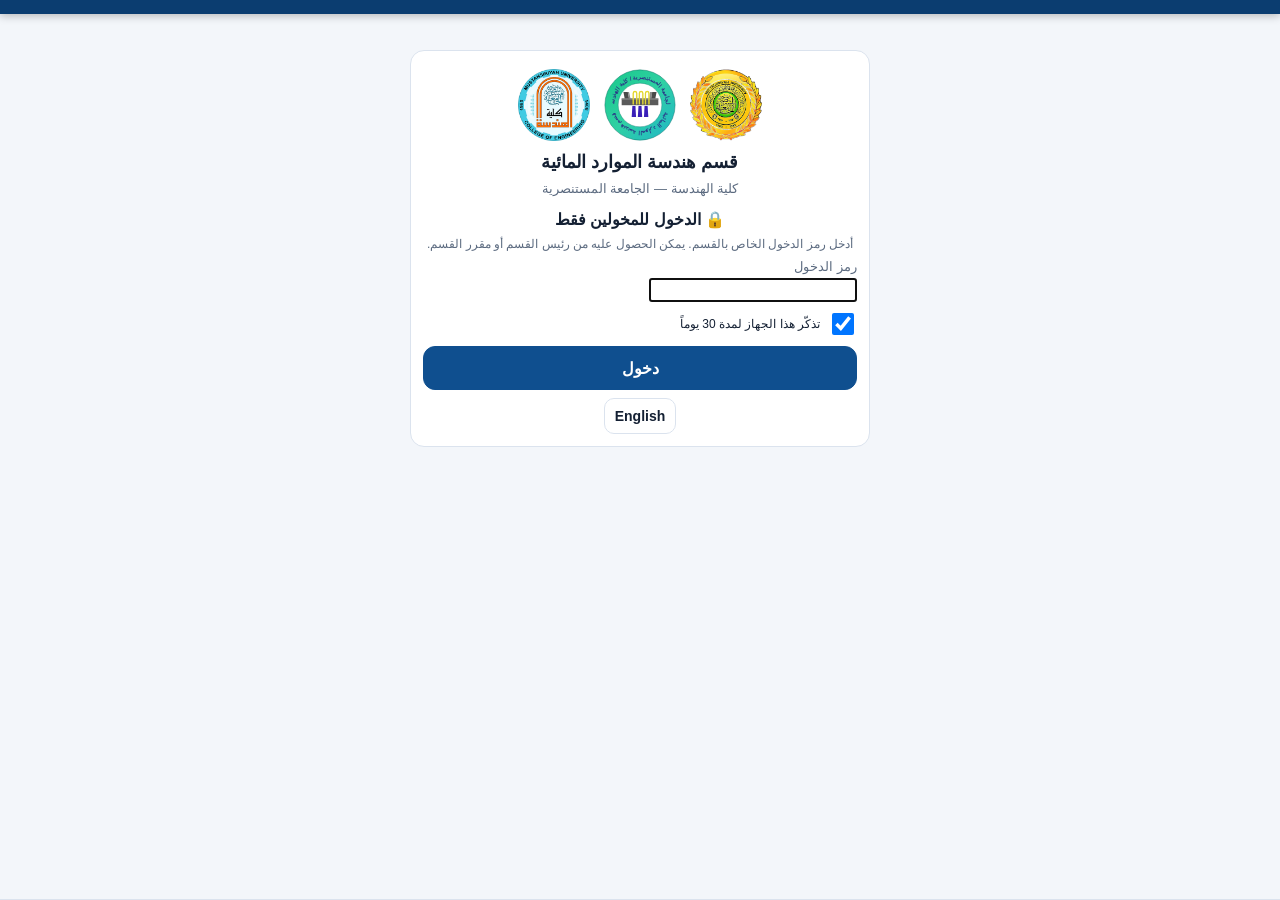
==== index.html @ e6f43ce7 "Student attendance app for the Water Resources Engineering Dept. (v1.3.0): web/PWA, Excel import, re" ====
<!doctype html>
<html lang="ar" dir="rtl">
<head>
  <meta charset="utf-8">
  <meta name="viewport" content="width=device-width, initial-scale=1, viewport-fit=cover">
  <title>Student Attendance</title>
  <meta name="description" content="Student attendance and absence tracking for an undergraduate department">
  <meta name="theme-color" content="#0b3d70">
  <meta name="mobile-web-app-capable" content="yes">
  <meta name="apple-mobile-web-app-capable" content="yes">
  <meta name="apple-mobile-web-app-status-bar-style" content="black-translucent">
  <meta name="apple-mobile-web-app-title" content="Attendance">
  <link rel="manifest" href="manifest.webmanifest">
  <link rel="icon" type="image/png" sizes="32x32" href="icons/favicon-32.png">
  <link rel="apple-touch-icon" href="icons/apple-touch-icon.png">
  <link rel="stylesheet" href="css/app.css">
</head>
<body>
  <div id="app">
    <header id="top"></header>
    <main id="view"></main>
    <nav id="tabs"></nav>
  </div>
  <div id="modal"><div class="box" id="modal-box"></div></div>
  <div id="toast"></div>
  <div id="print-area"></div>

  <script src="js/config.js"></script>
  <script src="js/i18n.js"></script>
  <script src="js/data.js"></script>
  <script src="js/store.js"></script>
  <script src="js/reports.js"></script>
  <script src="js/excel.js"></script>
  <script src="js/ui.js"></script>
  <script>
    const nativeApp = !!(window.Capacitor && window.Capacitor.isNativePlatform && window.Capacitor.isNativePlatform());
    if ('serviceWorker' in navigator && !nativeApp) {
      window.addEventListener('load', () => {
        navigator.serviceWorker.register('sw.js').then((reg) => {
          reg.addEventListener('updatefound', () => {
            const w = reg.installing;
            w && w.addEventListener('statechange', () => { if (w.state === 'installed' && navigator.serviceWorker.controller && window.UI) window.UI.toast(window.UI.t('updateReady')); });
          });
        }).catch(() => {});
      });
    }
  </script>
</body>
</html>
---- css/app.css ----
:root {
  --navy: #0b3d70; --navy-2: #0f4f8f; --accent: #1f8fd8; --ok: #2e9e5b; --warn: #d9a300; --warn2: #e8702a; --fail: #c62828;
  --bg: #f3f6fa; --card: #ffffff; --ink: #142033; --muted: #5c6b80; --line: #dbe3ee; --chip: #e8f0fa;
  --radius: 14px; --tap: 44px; --font: "Segoe UI", Tahoma, "Noto Naskh Arabic", "Noto Sans Arabic", Arial, sans-serif;
}
@media (prefers-color-scheme: dark) {
  :root:not([data-theme="light"]) { --bg: #0f1722; --card: #182334; --ink: #e9eef5; --muted: #9fb0c6; --line: #2a3850; --chip: #223246; }
}
* { box-sizing: border-box; -webkit-tap-highlight-color: transparent; }
html, body { margin: 0; padding: 0; background: var(--bg); color: var(--ink); font-family: var(--font); font-size: 16px; }
body { min-height: 100vh; padding-bottom: calc(64px + env(safe-area-inset-bottom)); }
button, input, select, textarea { font: inherit; color: inherit; }
h1, h2, h3, h4 { margin: 0 0 8px; font-weight: 700; }
p { margin: 6px 0; }
a { color: var(--accent); }

/* ---------- header ---------- */
#top { position: sticky; top: 0; z-index: 20; background: var(--navy); color: #fff; padding: calc(6px + env(safe-area-inset-top)) 12px 8px; box-shadow: 0 2px 8px rgba(0,0,0,.25); }
#top .brand { display: flex; align-items: center; gap: 10px; }
#top .logos { display: flex; gap: 4px; }
#top .logos img { width: 34px; height: 34px; border-radius: 50%; background: #fff; object-fit: cover; padding: 1px; }
#top .title { flex: 1; min-width: 0; }
#top .title h1 { font-size: 15px; line-height: 1.2; white-space: nowrap; overflow: hidden; text-overflow: ellipsis; }
#top .title small { display: block; font-size: 11px; opacity: .85; white-space: nowrap; overflow: hidden; text-overflow: ellipsis; }
#top .lang { background: rgba(255,255,255,.15); border: 1px solid rgba(255,255,255,.35); color: #fff; border-radius: 20px; padding: 6px 12px; font-weight: 700; min-height: 36px; }
#top .ctx { display: flex; gap: 6px; margin-top: 8px; }
#top .ctx select { flex: 1; min-height: 38px; border-radius: 10px; border: 1px solid rgba(255,255,255,.3); background: rgba(255,255,255,.12); color: #fff; padding: 0 8px; }
#top .ctx select option { color: #142033; }

/* ---------- layout ---------- */
#view { padding: 12px; max-width: 900px; margin: 0 auto; }
.card { background: var(--card); border: 1px solid var(--line); border-radius: var(--radius); padding: 12px; margin-bottom: 12px; }
.card h3 { font-size: 16px; display: flex; align-items: center; justify-content: space-between; gap: 8px; }
.row { display: flex; gap: 8px; align-items: center; flex-wrap: wrap; }
.row > * { flex: 1; min-width: 0; }
.row > .fix { flex: 0 0 auto; }
.grid2 { display: grid; grid-template-columns: 1fr 1fr; gap: 8px; }
label.f { display: block; font-size: 13px; color: var(--muted); margin: 8px 0 4px; }
input[type=text], input[type=date], input[type=number], select, textarea { width: 100%; min-height: var(--tap); border: 1px solid var(--line); border-radius: 10px; background: var(--card); padding: 8px 10px; }
textarea { min-height: 120px; }
input[type=checkbox] { width: 22px; height: 22px; }
.muted { color: var(--muted); font-size: 13px; }
.small { font-size: 12px; }
.center { text-align: center; }
.sp { height: 8px; }

/* ---------- buttons ---------- */
.btn { display: inline-flex; align-items: center; justify-content: center; gap: 6px; min-height: var(--tap); padding: 8px 14px; border-radius: 12px; border: 1px solid var(--line); background: var(--card); cursor: pointer; font-weight: 600; }
.btn.primary { background: var(--navy-2); border-color: var(--navy-2); color: #fff; }
.btn.danger { color: var(--fail); border-color: var(--fail); }
.btn.ghost { background: transparent; }
.btn.sm { min-height: 36px; padding: 4px 10px; font-size: 14px; border-radius: 10px; }
.btn.block { width: 100%; }
.btn:active { transform: scale(.98); }
.btn[disabled] { opacity: .5; }
.toolbar { display: flex; gap: 8px; flex-wrap: wrap; margin: 8px 0; }
.toolbar .btn { flex: 1; }

/* ---------- chips / status ---------- */
.chip { display: inline-block; padding: 3px 10px; border-radius: 20px; font-size: 12px; background: var(--chip); color: var(--ink); }
.chip.ok { background: #e3f4e9; color: #1d6b3b; } .chip.warn1 { background: #fff4d6; color: #7a5a00; }
.chip.warn2 { background: #fde6d8; color: #8a3b0d; } .chip.fail { background: #fbe1e1; color: #8e1b1b; }
.st-fail td.name, .st-fail b { color: var(--fail); } .st-warn2 td.name { color: var(--warn2); } .st-warn1 td.name { color: #8a6d00; }
.pill { display: inline-flex; gap: 4px; }

/* ---------- lists ---------- */
.list { display: flex; flex-direction: column; gap: 6px; }
.item { display: flex; align-items: center; gap: 10px; background: var(--card); border: 1px solid var(--line); border-radius: 12px; padding: 10px 12px; min-height: 56px; }
.item.sel { border-color: var(--accent); box-shadow: 0 0 0 2px rgba(31,143,216,.25); }
.item .main { flex: 1; min-width: 0; }
.item .main .t { font-weight: 600; }
.item .main .s { font-size: 12px; color: var(--muted); }
.item .acts { display: flex; gap: 4px; flex: 0 0 auto; }
.icon { width: 38px; height: 38px; border-radius: 10px; border: 1px solid var(--line); background: var(--card); display: inline-flex; align-items: center; justify-content: center; font-size: 16px; cursor: pointer; }

/* ---------- attendance sheet ---------- */
.sheet .srow { display: flex; align-items: center; gap: 8px; padding: 6px 0; border-bottom: 1px solid var(--line); }
.sheet .srow:last-child { border-bottom: 0; }
.sheet .nm { flex: 1; min-width: 0; cursor: pointer; padding: 6px 2px; line-height: 1.25; }
.sheet .nm .idx { color: var(--muted); font-size: 12px; margin-inline-end: 6px; }
.sheet .nm .nt { display: block; font-size: 11px; color: var(--muted); }
.seg { display: inline-flex; border: 1px solid var(--line); border-radius: 10px; overflow: hidden; flex: 0 0 auto; }
.seg button { min-width: 42px; min-height: 40px; border: 0; background: var(--card); color: var(--muted); font-weight: 700; padding: 0 6px; cursor: pointer; }
.seg button + button { border-inline-start: 1px solid var(--line); }
.seg button.on.P { background: var(--ok); color: #fff; } .seg button.on.A { background: var(--fail); color: #fff; }
.seg button.on.E { background: var(--warn); color: #fff; } .seg button.on.L { background: var(--accent); color: #fff; }
.srow.A .nm { color: var(--fail); font-weight: 700; } .srow.E .nm { color: #8a6d00; }
.sticky-actions { position: sticky; bottom: calc(64px + env(safe-area-inset-bottom)); background: var(--bg); padding: 8px 0; z-index: 5; }

/* ---------- tables ---------- */
.tbl-wrap { overflow-x: auto; -webkit-overflow-scrolling: touch; }
table.rep { border-collapse: collapse; width: 100%; font-size: 13px; }
table.rep th, table.rep td { border: 1px solid #9aa7b8; padding: 4px 6px; text-align: center; vertical-align: middle; }
table.rep th { background: #e3ebf5; color: #142033; font-weight: 700; }
table.rep td.name { text-align: start; white-space: nowrap; }
table.rep.small { font-size: 11.5px; }
table.rep th.rot { height: 110px; vertical-align: bottom; padding: 2px; }
table.rep th.rot div { writing-mode: vertical-rl; transform: rotate(180deg); white-space: nowrap; max-height: 104px; overflow: hidden; margin: 0 auto; }
table.rep td.m-A { background: #fbe1e1; color: #8e1b1b; font-weight: 700; } table.rep td.m-E { background: #fff4d6; } table.rep td.m-L { background: #e3f0fb; }
table.rep td.st-fail { background: #fbe1e1; } table.rep td.st-warn2 { background: #fde6d8; } table.rep td.st-warn1 { background: #fff4d6; }
tr.st-fail { background: rgba(198,40,40,.06); }

/* ---------- document (preview + print) ---------- */
.doc { background: #fff; color: #142033; padding: 14px; border-radius: 10px; border: 1px solid var(--line); font-size: 13px; line-height: 1.5; overflow-x: auto; }
.doc table.rep th, .doc table.rep td { white-space: nowrap; }
.doc table.rep { width: auto; min-width: 100%; }
.doc h3 { text-align: center; margin: 10px 0; font-size: 16px; }
.doc h4 { margin: 12px 0 6px; font-size: 14px; }
.doc .to { font-weight: 700; margin-top: 10px; }
.doc .subj { margin: 4px 0 8px; }
.doc .body { text-align: justify; }
.doc .sum { margin-top: 8px; }
.doc-head { display: flex; align-items: center; justify-content: space-between; gap: 8px; border-bottom: 2px solid #0b3d70; padding-bottom: 8px; margin-bottom: 8px; }
.doc-head .side { display: flex; align-items: center; gap: 8px; font-size: 11px; line-height: 1.35; flex: 1; }
.doc-head .side.ar { direction: rtl; text-align: right; } .doc-head .side.en { direction: ltr; text-align: left; flex-direction: row-reverse; }
.doc-head .mid { flex: 0 0 auto; }
.doc-head img.lg { width: 56px; height: 56px; object-fit: contain; }
.doc-head img.lg.dept { width: 64px; height: 64px; }
.doc-meta { display: flex; flex-wrap: wrap; gap: 6px 16px; font-size: 12px; margin: 6px 0 10px; }
.doc-foot { display: flex; justify-content: space-between; gap: 12px; flex-wrap: wrap; margin-top: 18px; padding-top: 8px; border-top: 1px solid #9aa7b8; font-size: 12px; }
.doc table.rep th { background: #e3ebf5; }

/* ---------- tabs ---------- */
#tabs { position: fixed; bottom: 0; left: 0; right: 0; z-index: 20; display: flex; background: var(--card); border-top: 1px solid var(--line); padding-bottom: env(safe-area-inset-bottom); }
#tabs button { flex: 1; min-height: 60px; border: 0; background: transparent; color: var(--muted); display: flex; flex-direction: column; align-items: center; justify-content: center; gap: 2px; font-size: 11.5px; cursor: pointer; }
#tabs button .ic { font-size: 20px; line-height: 1; }
#tabs button.on { color: var(--navy-2); font-weight: 700; }
#tabs button.on .ic { transform: translateY(-1px); }

/* ---------- modal ---------- */
#modal { position: fixed; inset: 0; z-index: 50; background: rgba(0,0,0,.45); display: none; align-items: flex-end; justify-content: center; }
#modal.open { display: flex; }
#modal .box { background: var(--card); width: 100%; max-width: 560px; max-height: 92vh; overflow: auto; border-radius: 18px 18px 0 0; padding: 14px 14px calc(14px + env(safe-area-inset-bottom)); }
@media (min-width: 640px) { #modal { align-items: center; } #modal .box { border-radius: 18px; } }
#modal h3 { font-size: 17px; margin-bottom: 6px; }
#modal .acts { display: flex; gap: 8px; margin-top: 14px; }
#modal .acts .btn { flex: 1; }

/* ---------- toast ---------- */
#toast { position: fixed; left: 50%; bottom: calc(76px + env(safe-area-inset-bottom)); transform: translateX(-50%); background: #142033; color: #fff; padding: 10px 16px; border-radius: 20px; font-size: 14px; opacity: 0; pointer-events: none; transition: opacity .2s; z-index: 60; max-width: 90vw; text-align: center; }
#toast.show { opacity: 1; }

/* ---------- sub tabs ---------- */
.subtabs { display: flex; gap: 4px; overflow-x: auto; padding-bottom: 4px; margin-bottom: 8px; }
.subtabs button { flex: 0 0 auto; min-height: 38px; padding: 0 12px; border-radius: 20px; border: 1px solid var(--line); background: var(--card); color: var(--muted); font-weight: 600; white-space: nowrap; }
.subtabs button.on { background: var(--navy-2); border-color: var(--navy-2); color: #fff; }
.today-strip { display: flex; gap: 6px; overflow-x: auto; padding-bottom: 4px; }
.today-strip .tc { flex: 0 0 auto; border: 1px solid var(--line); border-radius: 12px; padding: 6px 10px; background: var(--chip); font-size: 12px; max-width: 220px; cursor: pointer; }
.today-strip .tc b { display: block; font-size: 13px; white-space: nowrap; overflow: hidden; text-overflow: ellipsis; }
.kpis { display: grid; grid-template-columns: repeat(4, 1fr); gap: 6px; margin: 8px 0; }
.kpi { background: var(--chip); border-radius: 10px; padding: 6px; text-align: center; }
.kpi b { display: block; font-size: 18px; } .kpi span { font-size: 11px; color: var(--muted); }
.stat-row { display: flex; gap: 6px; flex-wrap: wrap; font-size: 12px; color: var(--muted); }
.empty { text-align: center; color: var(--muted); padding: 20px 8px; }
.mb { margin-bottom: 8px; }

/* ---------- lock screen ---------- */
.lock { max-width: 460px; margin: 24px auto; }
.lock h2 { font-size: 18px; margin-top: 8px; }
.lock-logos { display: flex; justify-content: center; gap: 14px; margin: 6px 0 10px; }
.lock-logos img { width: 72px; height: 72px; object-fit: contain; }

/* ---------- print ---------- */
#print-area { display: none; }
@media print {
  body { background: #fff; padding: 0; }
  #app, #tabs, #top, #modal, #toast { display: none !important; }
  #print-area { display: block; }
  .doc { border: 0; border-radius: 0; padding: 0; font-size: 12px; overflow: visible; }
  .doc table.rep { width: 100%; } .doc table.rep th, .doc table.rep td { white-space: normal; }
  .doc table.rep td.name { white-space: nowrap; }
  table.rep { page-break-inside: auto; } tr { page-break-inside: avoid; }
  @page { size: A4; margin: 12mm; }
}
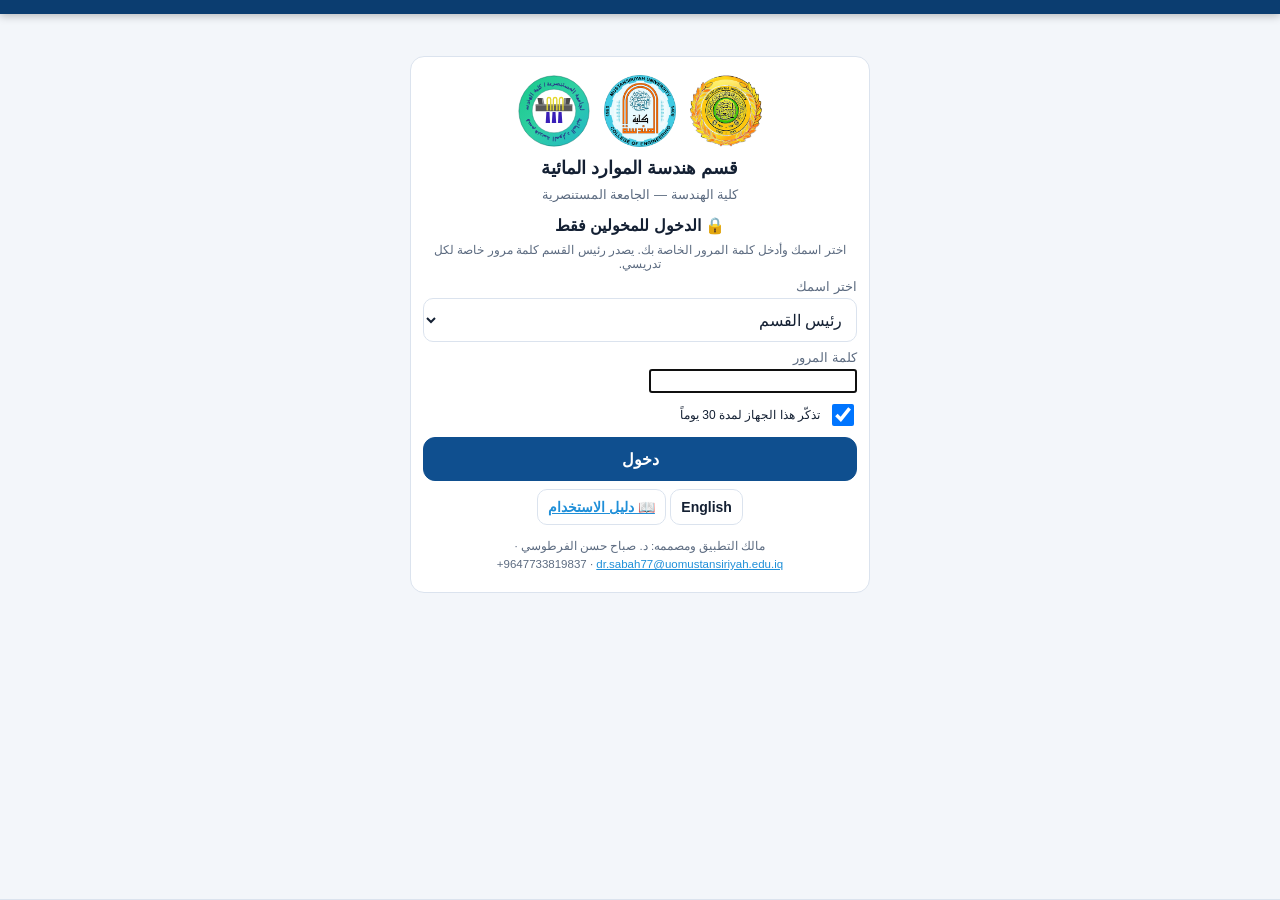
==== commit e25024db: "v2.0.0: personal accounts, committee final report, annual courses, department setup - Per-person sig" ====
--- a/index.html
+++ b/index.html
@@ -27,8 +27,10 @@
 
   <script src="js/config.js"></script>
   <script src="js/i18n.js"></script>
-  <script src="js/data.js"></script>
+  <script src="js/department.js"></script>
   <script src="js/store.js"></script>
+  <script src="js/names.js"></script>
+  <script src="js/auth.js"></script>
   <script src="js/reports.js"></script>
   <script src="js/excel.js"></script>
   <script src="js/ui.js"></script>
--- a/css/app.css
+++ b/css/app.css
@@ -154,6 +154,43 @@
 .empty { text-align: center; color: var(--muted); padding: 20px 8px; }
 .mb { margin-bottom: 8px; }
 
+/* ---------- v2: roles, admin, committee ---------- */
+.chip.yr { background: #efe3fb; color: #5b2a86; }
+.chip.master { background: #fbe1e1; color: #8e1b1b; } .chip.committee { background: #fff4d6; color: #7a5a00; } .chip.lecturer { background: #e3f0fb; color: #0f4f8f; }
+.warnbox { background: #fff4d6; border-color: #f0d080; color: #6b4e00; display: flex; gap: 8px; align-items: center; flex-wrap: wrap; }
+.admin-grid { display: grid; grid-template-columns: 1fr 1fr; gap: 8px; margin: 8px 0; }
+@media (max-width: 480px) { .admin-grid { grid-template-columns: 1fr; } }
+.logo-row { display: flex; gap: 10px; flex-wrap: wrap; }
+.logo-pick { display: flex; flex-direction: column; align-items: center; gap: 6px; flex: 1; min-width: 100px; }
+.logo-pick img { width: 72px; height: 72px; object-fit: contain; border: 1px dashed var(--line); border-radius: 10px; background: #fff; }
+.acc-courses { max-height: 46vh; overflow: auto; border: 1px solid var(--line); border-radius: 10px; padding: 6px 10px; }
+.acc-courses summary { font-weight: 700; cursor: pointer; padding: 4px 0; }
+.ck { display: flex; gap: 8px; align-items: flex-start; padding: 4px 0; font-size: 14px; }
+.ck input { flex: 0 0 auto; margin-top: 3px; }
+.pw-show { font-size: 28px; font-weight: 800; letter-spacing: 2px; text-align: center; background: var(--chip); border-radius: 12px; padding: 12px; font-family: Consolas, "Courier New", monospace; }
+.credit { text-align: center; font-size: 11.5px; color: var(--muted); margin-top: 12px; line-height: 1.6; }
+.about p { margin: 4px 0; }
+.doc .committee { margin-top: 18px; break-inside: avoid; }
+.doc .committee h4 { text-align: center; }
+.doc .committee td { height: 34px; }
+details summary { cursor: pointer; }
+
+/* ---------- desktop (web version in Chrome / Edge) ---------- */
+@media (min-width: 1000px) {
+  #view { max-width: 1180px; padding: 18px 24px; }
+  #top { padding-left: max(24px, calc((100vw - 1180px) / 2)); padding-right: max(24px, calc((100vw - 1180px) / 2)); }
+  #top .title h1 { font-size: 18px; } #top .title small { font-size: 12.5px; }
+  #top .logos img { width: 42px; height: 42px; }
+  #top .ctx { max-width: 520px; }
+  #tabs .tabs-in { max-width: 760px; margin: 0 auto; display: flex; width: 100%; }
+  #tabs button { min-height: 56px; font-size: 13px; }
+  .kpis { grid-template-columns: repeat(4, minmax(120px, 1fr)); }
+  .doc { font-size: 14px; padding: 22px 28px; }
+  #modal .box { max-width: 720px; }
+  .sheet .srow { padding: 4px 0; }
+}
+#tabs .tabs-in { display: flex; width: 100%; }
+
 /* ---------- lock screen ---------- */
 .lock { max-width: 460px; margin: 24px auto; }
 .lock h2 { font-size: 18px; margin-top: 8px; }
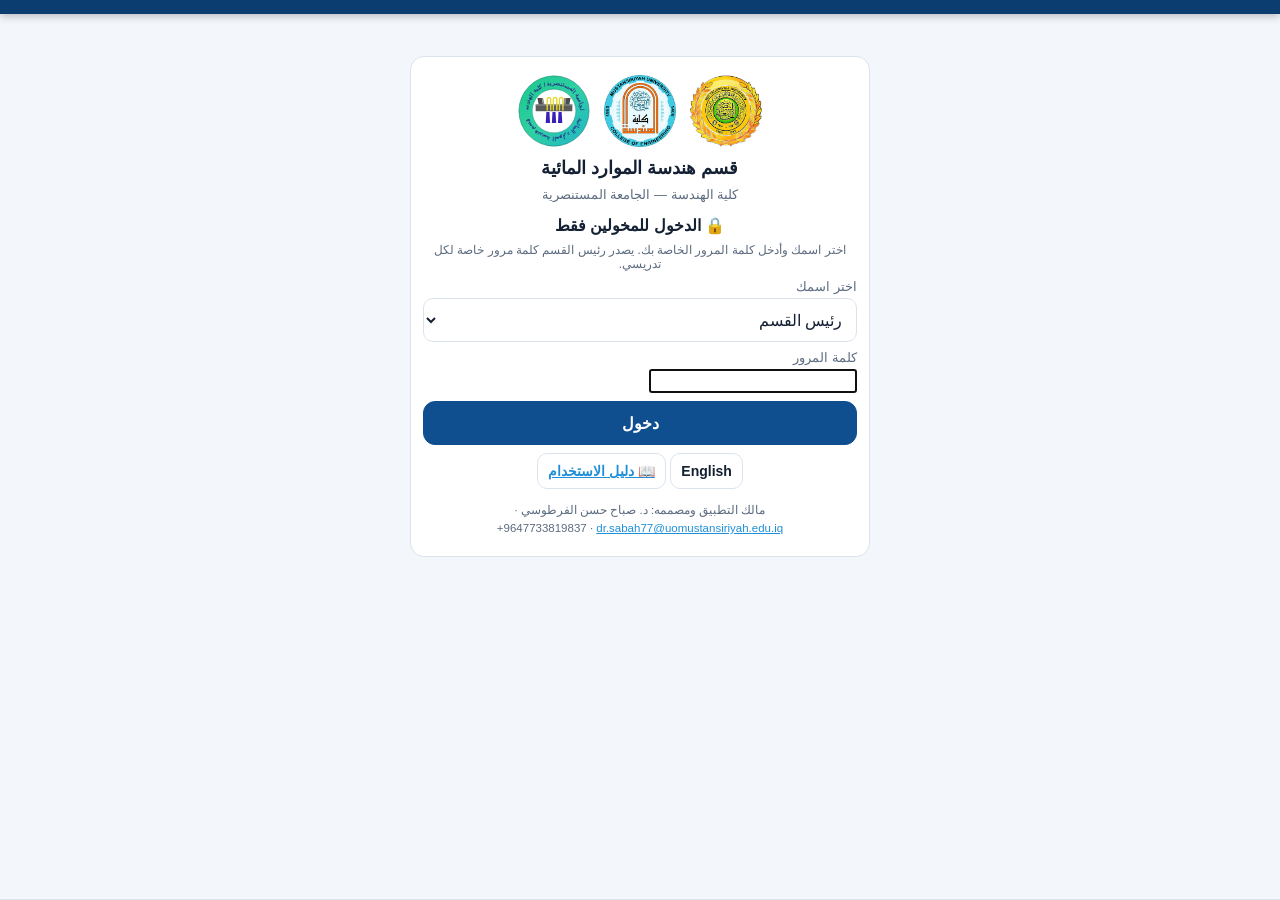
==== commit abbecfba: "v2.4.0: report storage in Google Drive or a data centre - The system administrator chooses where abs" ====
--- a/index.html
+++ b/index.html
@@ -33,6 +33,7 @@
   <script src="js/auth.js"></script>
   <script src="js/reports.js"></script>
   <script src="js/excel.js"></script>
+  <script src="js/cloud.js"></script>
   <script src="js/ui.js"></script>
   <script>
     const nativeApp = !!(window.Capacitor && window.Capacitor.isNativePlatform && window.Capacitor.isNativePlatform());
--- a/css/app.css
+++ b/css/app.css
@@ -209,3 +209,27 @@
   table.rep { page-break-inside: auto; } tr { page-break-inside: avoid; }
   @page { size: A4; margin: 12mm; }
 }
+
+/* ---------- v2.1: alerts, locked lectures, badges ---------- */
+.card.alert { border-color: #f0c36d; background: #fff8e6; color: #5c4300; }
+.card.alert h3 { color: #7a4f00; }
+.card.alert.info { background: #e8f2fc; border-color: #9cc4ea; color: #123a66; display: flex; gap: 8px; align-items: center; flex-wrap: wrap; justify-content: space-between; }
+.card.alert > span { flex: 1; }
+.chips { display: flex; flex-wrap: wrap; gap: 6px; margin: 6px 0; }
+.chip-btn { border: 1px solid #e3b54a; background: #fff; color: #5c4300; border-radius: 16px; padding: 4px 10px; font: inherit; font-size: 12.5px; cursor: pointer; }
+.chip-btn.today { background: #c62828; border-color: #c62828; color: #fff; font-weight: 700; }
+.item.locked { opacity: .8; background: var(--chip); }
+#tabs .ic { position: relative; }
+#tabs .badge { position: absolute; top: -6px; inset-inline-end: -14px; background: #c62828; color: #fff; font-style: normal; font-size: 10px; font-weight: 700; border-radius: 10px; padding: 1px 5px; line-height: 1.4; }
+.seg button[disabled] { cursor: default; opacity: .9; }
+table.rep td.dates { text-align: start; white-space: normal !important; font-size: 11.5px; }
+@media (prefers-color-scheme: dark) { :root:not([data-theme="light"]) .card.alert { background: #3a2f12; color: #f3dfa8; } :root:not([data-theme="light"]) .card.alert.info { background: #14304d; color: #cfe4f8; } }
+
+/* ---------- v2.3: sign-out button, password input ---------- */
+#top .lang.out { background: rgba(198, 40, 40, .35); border-color: rgba(255, 255, 255, .45); }
+.pw-input { font: 700 22px Consolas, "Courier New", monospace; letter-spacing: 1px; text-align: center; }
+
+/* ---------- v2.4: storage status ---------- */
+.card.cloud { background: #eef7ee; border-color: #b9dcb9; gap: 8px; align-items: center; justify-content: space-between; }
+.card.cloud > span { flex: 1; min-width: 0; }
+@media (prefers-color-scheme: dark) { :root:not([data-theme="light"]) .card.cloud { background: #17301c; border-color: #2f5a36; } }
